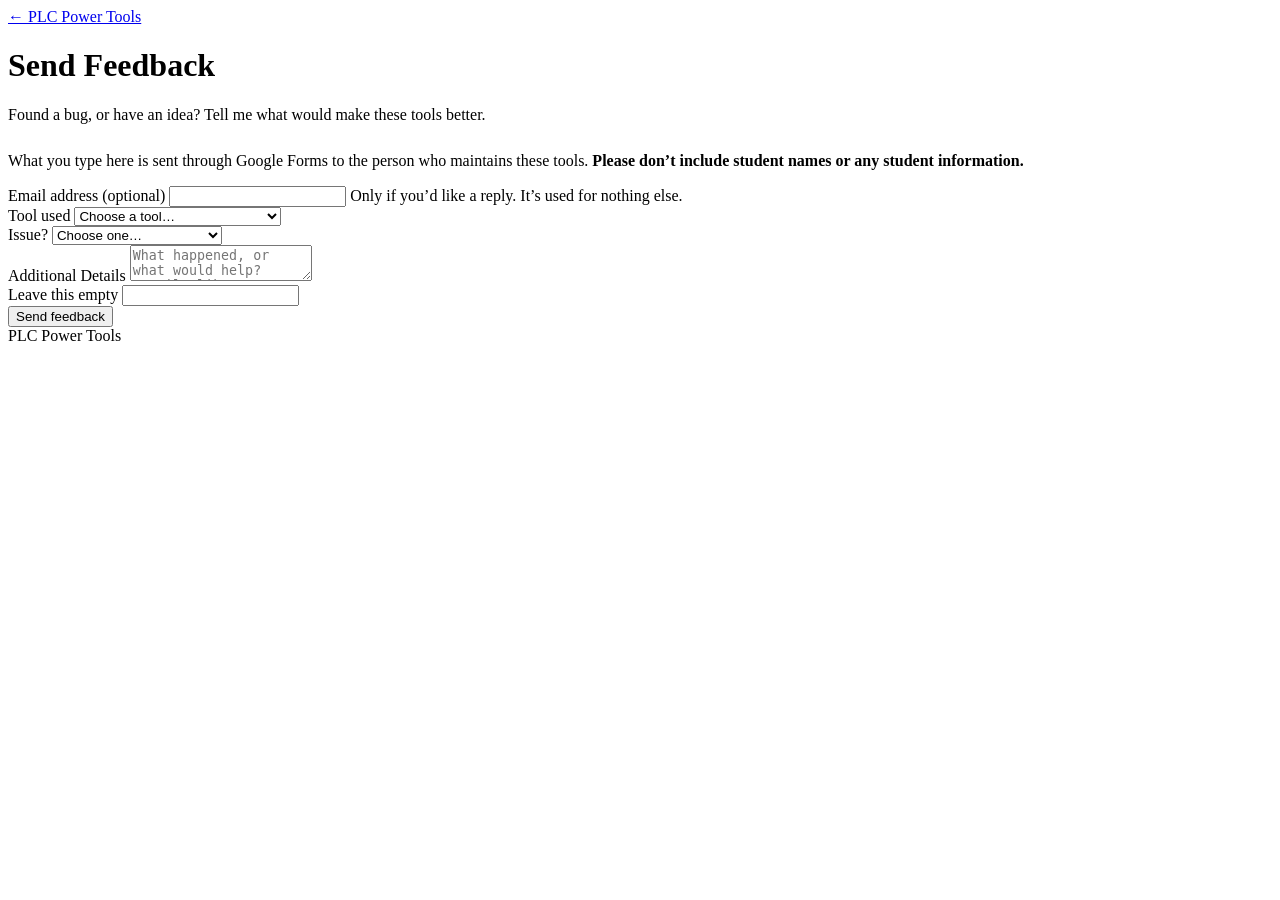
==== feedback.html @ 249e67c4 "Add files via upload" ====
<!DOCTYPE html>
<html lang="en">
<head>
<meta charset="utf-8">
<meta name="viewport" content="width=device-width, initial-scale=1">
<title>Feedback | PLC Power Tools</title>
<link rel="stylesheet" href="style.css">
</head>
<body>
<svg width="0" height="0" style="position:absolute" aria-hidden="true"><filter id="rough"><feTurbulence type="fractalNoise" baseFrequency=".035" numOctaves="2" seed="4"/><feDisplacementMap in="SourceGraphic" scale="3.5"/></filter></svg>

<div class="wrap">
  <a class="back" href="index.html">&larr; PLC Power Tools</a>
  <h1 class="sec">Send Feedback</h1>
  <p class="tagline" style="margin:0 0 28px">Found a bug, or have an idea? Tell me what would make these tools better.</p>

  <div class="card rough form">
    <form id="form" novalidate>
      <p class="note-line">What you type here is sent through Google Forms to the person who maintains these tools. <strong>Please don’t include student names or any student information.</strong></p>
      <p class="note-line" id="setup" hidden>This form isn’t connected to its response sheet yet, so it can’t send anything.</p>

      <div class="field">
        <label for="email">Email address (optional)</label>
        <input id="email" type="email" autocomplete="email">
        <span class="hint">Only if you’d like a reply. It’s used for nothing else.</span>
      </div>
      <div class="field">
        <label for="tool">Tool used</label>
        <select id="tool" required><option value="" selected disabled>Choose a tool…</option></select>
      </div>
      <div class="field">
        <label for="issue">Issue?</label>
        <select id="issue" required>
          <option value="" selected disabled>Choose one…</option>
          <option>None</option>
          <option>User Interface (UI)</option>
          <option>Bug?</option>
          <option>Request change/addition</option>
        </select>
      </div>
      <div class="field">
        <label for="details">Additional Details</label>
        <textarea id="details" placeholder="What happened, or what would help? Details like your browser (Chrome, Edge, Safari) are useful for bugs."></textarea>
      </div>
      <div class="hp" aria-hidden="true"><label>Leave this empty <input id="website" tabindex="-1" autocomplete="off"></label></div>

      <p class="note-line" id="err" role="alert" hidden>Couldn’t send. Check your internet connection and try again.</p>
      <button class="btn primary" id="send" type="submit">Send feedback</button>
    </form>

    <div class="thanks" id="thanks" hidden>
      <h2>Thank you!</h2>
      <p>Your feedback is on its way.</p>
      <p style="margin-top:18px"><a class="btn secondary" href="index.html">Back to the toolbox</a></p>
    </div>
  </div>
  <footer>PLC Power Tools</footer>
</div>

<script>
const $ = id => document.getElementById(id);
let CFG = null;
function addOption(sel, value, label, id){
  const o = document.createElement("option");
  o.value = value; o.textContent = label; if (id) o.dataset.id = id;
  sel.append(o);
}
async function init(){
  let tools = [];
  try{
    const d = await (await fetch("tools.json", {cache:"no-cache"})).json();
    tools = d.tools || []; CFG = d.feedback || null;
  }catch(e){}
  tools.forEach(t => addOption($("tool"), t.title + " v" + t.version, t.title, t.id));
  addOption($("tool"), "Other / the whole site", "Other / the whole site");
  const want = new URLSearchParams(location.search).get("tool");
  const m = [...$("tool").options].find(o => o.dataset.id === want);
  if (m) $("tool").value = m.value;
  if (!CFG || !CFG.formUrl || CFG.formUrl.includes("PASTE") || Object.values(CFG.fields||{}).some(v => v.includes("entry.000000"))){
    $("setup").hidden = false; $("send").disabled = true;
  }
}
$("form").addEventListener("submit", async e => {
  e.preventDefault();
  if (!$("form").reportValidity()) return;
  if ($("website").value){ $("form").hidden = true; $("thanks").hidden = false; return; }
  const btn = $("send"); btn.disabled = true; btn.textContent = "Sending…"; $("err").hidden = true;
  const f = CFG.fields, b = new URLSearchParams();
  b.set(f.email, $("email").value.trim());
  b.set(f.tool, $("tool").value);
  b.set(f.issue, $("issue").value);
  b.set(f.details, $("details").value.trim());
  try{
    await fetch(CFG.formUrl, {method:"POST", mode:"no-cors", body:b});
    $("form").hidden = true; $("thanks").hidden = false;
  }catch(err){
    $("err").hidden = false; btn.disabled = false; btn.textContent = "Send feedback";
  }
});
init();
</script>
</body>
</html>
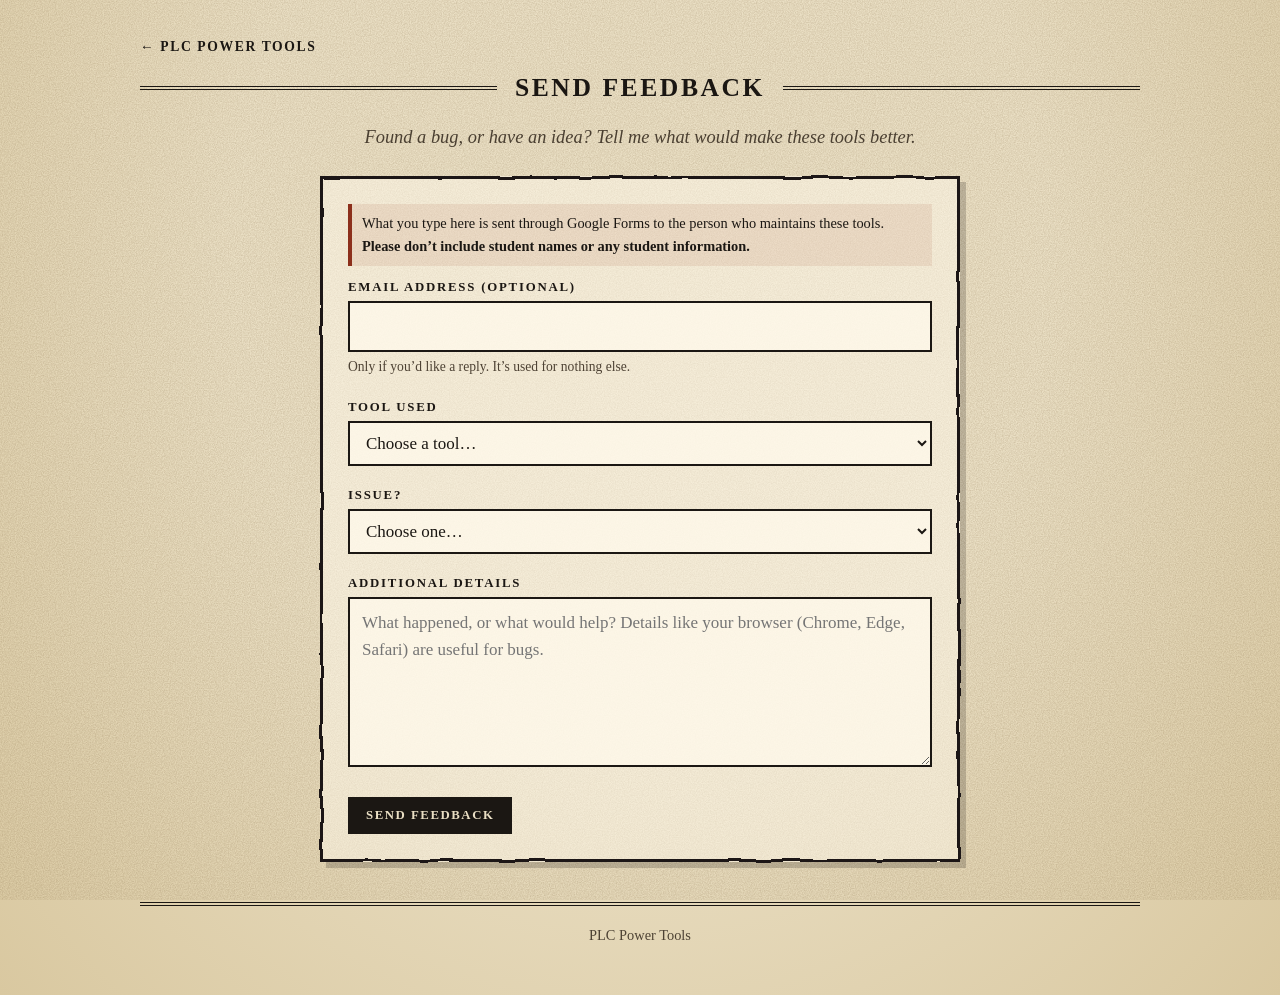
==== commit 4e850fb1: "Add files via upload" ====
--- a/feedback.html
+++ b/feedback.html
@@ -4,6 +4,8 @@
 <meta charset="utf-8">
 <meta name="viewport" content="width=device-width, initial-scale=1">
 <title>Feedback | PLC Power Tools</title>
+<link rel="icon" type="image/png" href="images/favicon.png">
+<link rel="apple-touch-icon" href="images/apple-touch-icon.png">
 <link rel="stylesheet" href="style.css">
 </head>
 <body>
--- a/style.css
+++ b/style.css
@@ -0,0 +1,78 @@
+:root{
+  --paper:#eadfc4; --paper2:#d9c8a0; --ink:#1b1713; --soft:#4d4234; --rust:#8c2f1b; --mark:#e6c04f; --brown:#5a3e2b;
+  --slab:Rockwell,"Rockwell Nova","Roboto Slab",Clarendon,"Bookman Old Style",Georgia,serif;
+  --body:Charter,"Bitstream Charter","Sitka Text",Georgia,serif;
+}
+*{box-sizing:border-box}
+html{background:var(--paper2); scroll-behavior:smooth}
+body{margin:0; min-height:100vh; color:var(--ink); font:17px/1.6 var(--body);
+  background:radial-gradient(ellipse at 50% 25%,var(--paper) 45%,var(--paper2) 100%)}
+body::before{content:""; position:fixed; inset:0; pointer-events:none; opacity:.5; mix-blend-mode:multiply;
+  background:url("data:image/svg+xml,%3Csvg xmlns='http://www.w3.org/2000/svg' width='300' height='300'%3E%3Cfilter id='n'%3E%3CfeTurbulence type='fractalNoise' baseFrequency='.85' numOctaves='3' stitchTiles='stitch'/%3E%3CfeColorMatrix values='0 0 0 0 .35 0 0 0 0 .27 0 0 0 0 .17 0 0 0 .9 -.25'/%3E%3C/filter%3E%3Crect width='300' height='300' filter='url(%23n)'/%3E%3C/svg%3E")}
+.wrap{max-width:1040px; margin:0 auto; padding:32px 20px 48px}
+.sr{position:absolute; width:1px; height:1px; overflow:hidden; clip:rect(0 0 0 0); white-space:nowrap}
+.rough{position:relative}
+.rough::before{content:""; position:absolute; inset:0; border:3px solid var(--ink); filter:url(#rough); pointer-events:none}
+.frame{padding:12px; background:rgba(255,250,235,.4)}
+.frame::after{content:""; position:absolute; inset:6px; border:1px solid var(--ink); pointer-events:none}
+.frame img{display:block; width:100%; height:auto}
+.tagline{margin:14px 0 0; text-align:center; font:italic 1.15rem var(--body); color:var(--soft)}
+nav{display:flex; justify-content:center; flex-wrap:wrap; margin:22px 0 30px; border-top:4px double var(--ink); border-bottom:4px double var(--ink)}
+nav a{padding:10px 26px; font:700 .95rem var(--slab); letter-spacing:.14em; text-transform:uppercase; color:var(--ink); text-decoration:none}
+nav a:hover{color:var(--rust)}
+a:focus-visible,button:focus-visible,input:focus-visible,summary:focus-visible{outline:3px solid var(--rust); outline-offset:2px}
+.promise{max-width:62ch; margin:0 auto 44px; text-align:center; font-size:1.15rem}
+.promise b{display:block; font:700 .8rem var(--slab); letter-spacing:.2em; text-transform:uppercase; color:var(--rust); margin-bottom:4px}
+.promise mark{background:linear-gradient(transparent 55%,var(--mark) 55%); color:inherit}
+.sec{display:flex; align-items:center; gap:18px; margin:0 0 24px; font:700 1.6rem var(--slab); letter-spacing:.1em; text-transform:uppercase}
+.sec::before,.sec::after{content:""; flex:1; border-top:4px double var(--ink)}
+section{margin-bottom:56px; scroll-margin-top:12px}
+.controls{display:flex; flex-wrap:wrap; gap:12px 16px; align-items:center; margin-bottom:24px}
+.search{flex:1 1 240px; min-width:0; padding:9px 12px; font:inherit; color:var(--ink);
+  background:rgba(255,250,235,.6); border:2px solid var(--brown); border-radius:8px;
+  box-shadow:0 4px 8px rgba(27,23,19,.25)}
+.chips{display:flex; flex-wrap:wrap; gap:8px}
+.chip{font:700 .8rem var(--slab); letter-spacing:.1em; text-transform:uppercase; padding:8px 14px;
+  color:var(--brown); background:rgba(255,250,235,.6); border:2px solid var(--brown); border-radius:8px;
+  cursor:pointer; box-shadow:0 4px 8px rgba(27,23,19,.25)}
+.chip:hover{transform:translateY(-1px); box-shadow:0 6px 10px rgba(27,23,19,.3)}
+.chip[aria-pressed="true"]{background:var(--brown); color:var(--paper); box-shadow:0 2px 4px rgba(27,23,19,.3)}
+.grid{display:grid; grid-template-columns:repeat(auto-fill,minmax(300px,1fr)); gap:26px}
+.card{display:flex; flex-direction:column; padding:22px; background:rgba(255,250,235,.5); box-shadow:6px 6px 0 rgba(27,23,19,.2)}
+.head{display:flex; gap:14px; align-items:center; margin-bottom:12px}
+.plate{flex:none; width:70px; height:70px; display:grid; place-items:center; border:3px solid var(--ink); background:var(--paper)}
+.plate svg{width:50px; height:50px; color:var(--ink)}
+.k{fill:currentColor} .l{fill:none; stroke:currentColor; stroke-width:3; stroke-linecap:round} .pp{fill:none; stroke:var(--paper); stroke-width:2} .pf{fill:var(--paper)}
+.cat{margin:0 0 2px; font:700 .72rem var(--slab); letter-spacing:.14em; text-transform:uppercase; color:var(--rust)}
+.badge{margin-left:8px; padding:1px 7px; background:var(--mark); color:var(--ink)}
+.card h3{margin:0; font:700 1.25rem/1.2 var(--slab)}
+.desc{flex:1; margin:0 0 14px}
+.note-line{margin:0 0 14px; padding:8px 10px; font-size:.9rem; background:rgba(140,47,27,.09); border-left:4px solid var(--rust)}
+.meta{margin:0 0 14px; font-size:.85rem; color:var(--soft)}
+.actions{display:flex; flex-wrap:wrap; gap:10px; align-items:center}
+.btn{display:inline-block; padding:9px 16px; font:700 .8rem var(--slab); letter-spacing:.12em; text-transform:uppercase; text-decoration:none; cursor:pointer; border:2px solid var(--ink)}
+.btn.primary{background:var(--ink); color:var(--paper)}
+.btn.secondary{background:transparent; color:var(--ink)}
+.btn:hover{background:var(--rust); border-color:var(--rust); color:var(--paper)}
+.link{font-size:.88rem; color:var(--soft)}
+details{margin-top:14px; padding-top:10px; font-size:.9rem; border-top:1px dashed var(--soft)}
+summary{cursor:pointer; color:var(--soft)}
+details p{margin:8px 0 0}
+.empty,.error{padding:22px; border:2px dashed var(--ink); background:rgba(255,250,235,.5)}
+.prose{max-width:64ch; margin:0 auto}
+.prose h3{margin:22px 0 4px; font:700 1.05rem var(--slab); letter-spacing:.06em; text-transform:uppercase}
+.prose p{margin:0}
+footer{padding-top:18px; text-align:center; font-size:.9rem; color:var(--soft); border-top:4px double var(--ink)}
+@media (prefers-reduced-motion:no-preference){.btn,.chip{transition:background .15s, transform .15s, box-shadow .15s}}
+.back{display:inline-block; margin-bottom:18px; font:700 .85rem var(--slab); letter-spacing:.12em; text-transform:uppercase; color:var(--ink); text-decoration:none}
+.back:hover{color:var(--rust)}
+.form{max-width:640px; margin:0 auto 40px; padding:28px}
+.field{margin-bottom:22px}
+.field label{display:block; margin-bottom:6px; font:700 .8rem var(--slab); letter-spacing:.14em; text-transform:uppercase}
+.field .hint{display:block; margin-top:4px; font-size:.85rem; color:var(--soft)}
+.field input,.field select,.field textarea{width:100%; padding:10px 12px; font:inherit; color:var(--ink); background:rgba(255,250,235,.75); border:2px solid var(--ink); border-radius:0}
+.field textarea{min-height:170px; resize:vertical}
+.hp{position:absolute; left:-9999px}
+.thanks{text-align:center}
+.thanks h2{font:700 1.5rem var(--slab); text-transform:uppercase; letter-spacing:.08em; margin:0 0 8px}
+[hidden]{display:none !important}
